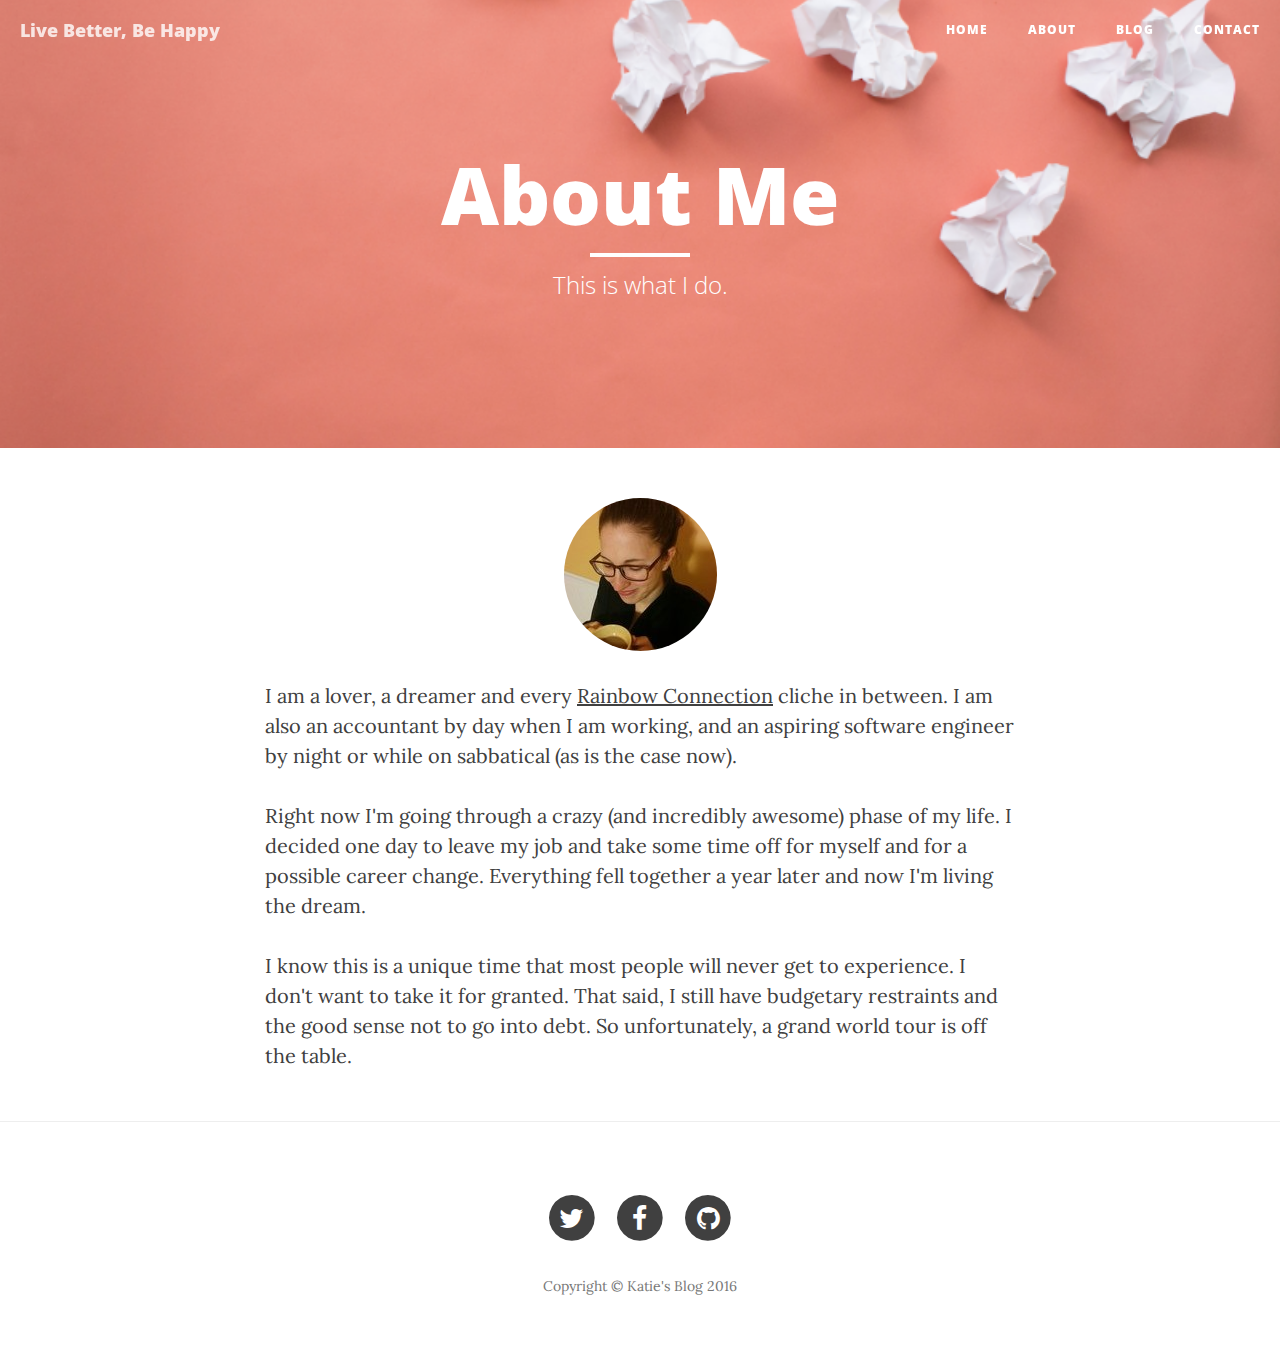
==== about.html @ 71c8569e "Update about.html" ====
<!DOCTYPE html>
<html lang="en">

<head>

    <meta charset="utf-8">
    <meta http-equiv="X-UA-Compatible" content="IE=edge">
    <meta name="viewport" content="width=device-width, initial-scale=1">
    <meta name="description" content="">
    <meta name="author" content="">
    <link rel="icon" href="favicon.ico">

    <title>About - Katie's Blog</title>

    <!-- Bootstrap Core CSS -->
    <link href="css/bootstrap.min.css" rel="stylesheet">

    <!-- Custom CSS -->
    <link href="css/clean-blog.min.css" rel="stylesheet">
    <link href="css/widgets.css" rel="stylesheet">

    <!-- Custom Fonts -->
    <link href="http://maxcdn.bootstrapcdn.com/font-awesome/4.1.0/css/font-awesome.min.css" rel="stylesheet" type="text/css">
    <link href='http://fonts.googleapis.com/css?family=Lora:400,700,400italic,700italic' rel='stylesheet' type='text/css'>
    <link href='http://fonts.googleapis.com/css?family=Open+Sans:300italic,400italic,600italic,700italic,800italic,400,300,600,700,800' rel='stylesheet' type='text/css'>
    
    <script>
  (function(i,s,o,g,r,a,m){i['GoogleAnalyticsObject']=r;i[r]=i[r]||function(){
  (i[r].q=i[r].q||[]).push(arguments)},i[r].l=1*new Date();a=s.createElement(o),
  m=s.getElementsByTagName(o)[0];a.async=1;a.src=g;m.parentNode.insertBefore(a,m)
  })(window,document,'script','//www.google-analytics.com/analytics.js','ga');

  ga('create', 'UA-74999614-1', 'auto');
  ga('send', 'pageview');

    </script>

    <!-- HTML5 Shim and Respond.js IE8 support of HTML5 elements and media queries -->
    <!-- WARNING: Respond.js doesn't work if you view the page via file:// -->
    <!--[if lt IE 9]>
        <script src="https://oss.maxcdn.com/libs/html5shiv/3.7.0/html5shiv.js"></script>
        <script src="https://oss.maxcdn.com/libs/respond.js/1.4.2/respond.min.js"></script>
    <![endif]-->

</head>

<body>
  
  <div id="fb-root"></div>
  <script>(function(d, s, id) {
    var js, fjs = d.getElementsByTagName(s)[0];
    if (d.getElementById(id)) return;
    js = d.createElement(s); js.id = id;
    js.src = "//connect.facebook.net/en_GB/sdk.js#xfbml=1&version=v2.5";
    fjs.parentNode.insertBefore(js, fjs);
  }(document, 'script', 'facebook-jssdk'));</script>

    <!-- Navigation -->
    <nav class="navbar navbar-default navbar-custom navbar-fixed-top">
        <div class="container-fluid">
            <!-- Brand and toggle get grouped for better mobile display -->
            <div class="navbar-header page-scroll">
                <button type="button" class="navbar-toggle" data-toggle="collapse" data-target="#bs-example-navbar-collapse-1">
                    <span class="sr-only">Toggle navigation</span>
                    <span class="icon-bar"></span>
                    <span class="icon-bar"></span>
                    <span class="icon-bar"></span>
                </button>
                <a class="navbar-brand" href="index.html">Live Better, Be Happy</a>
            </div>

            <!-- Collect the nav links, forms, and other content for toggling -->
            <div class="collapse navbar-collapse" id="bs-example-navbar-collapse-1">
                <ul class="nav navbar-nav navbar-right">
                    <li>
                        <a href="index.html">Home</a>
                    </li>
                    <li>
                        <a href="about.html">About</a>
                    </li>
                    <li>
                        <a href="blog.html">Blog</a>
                    </li>
                    <li>
                        <a href="contact.html">Contact</a>
                    </li>
                </ul>
            </div>
            <!-- /.navbar-collapse -->
        </div>
        <!-- /.container -->
    </nav>

    <!-- Page Header -->
    <!-- Set your background image for this header on the line below. -->
    <header class="intro-header" style="background-image: url('images/about.png')">
        <div class="container">
            <div class="row">
                <div class="col-lg-8 col-lg-offset-2 col-md-10 col-md-offset-1">
                    <div class="page-heading">
                        <h1>About Me</h1>
                        <hr class="small">
                        <span class="subheading">This is what I do.</span>
                    </div>
                </div>
            </div>
        </div>
    </header>

    <!-- Main Content -->
    <div class="container">
        <div class="row">
            <div class="col-lg-8 col-lg-offset-2 col-md-10 col-md-offset-1">
              <img src="./images/sml_katie_crop.jpg" alt="Picture of Katie" class="img-circle center-block">
                <p>I am a lover, a dreamer and every <a href="https://youtu.be/jSFLZ-MzIhM" target="_blank">Rainbow Connection</a> cliche in between. I am also an accountant by day when I am working, and an aspiring software engineer by night or while on sabbatical (as is the case now).</p>
                <p>Right now I'm going through a crazy (and incredibly awesome) phase of my life. I decided one day to leave my job and take some time off for myself and for a possible career change. Everything fell together a year later and now I'm living the dream.</p>
                <p>I know this is a unique time that most people will never get to experience. I don't want to take it for granted. That said, I still have budgetary restraints and the good sense not to go into debt. So unfortunately, a grand world tour is off the table.</p>
    		<div class="fb-comments" data-href="http://webdevwaffles.com/about.html" data-numposts="5">
    		</div>
           </div>

        </div>
    </div>

    <hr>

    <!-- Footer -->
    <footer>
        <div class="container">
            <div class="row">
                <div class="col-lg-8 col-lg-offset-2 col-md-10 col-md-offset-1">
                    <ul class="list-inline text-center">
                        <li>
                            <a href="https://twitter.com/katie_nordman" target="_blank">
                                <span class="fa-stack fa-lg">
                                    <i class="fa fa-circle fa-stack-2x"></i>
                                    <i class="fa fa-twitter fa-stack-1x fa-inverse"></i>
                                </span>
                            </a>
                        </li>
                        <li>
                            <a href="https://www.facebook.com/katherine.pino.31" target="_blank">
                                <span class="fa-stack fa-lg">
                                    <i class="fa fa-circle fa-stack-2x"></i>
                                    <i class="fa fa-facebook fa-stack-1x fa-inverse"></i>
                                </span>
                            </a>
                        </li>
                        <li>
                            <a href="https://github.com/katiepino" target="_blank">
                                <span class="fa-stack fa-lg">
                                    <i class="fa fa-circle fa-stack-2x"></i>
                                    <i class="fa fa-github fa-stack-1x fa-inverse"></i>
                                </span>
                            </a>
                        </li>
                    </ul>
                    <p class="copyright text-muted">Copyright &copy; Katie's Blog 2016</p>
                </div>
            </div>
        </div>
    </footer>

    <!-- jQuery -->
    <script src="js/jquery.js"></script>

    <!-- Bootstrap Core JavaScript -->
    <script src="js/bootstrap.min.js"></script>

    <!-- Custom Theme JavaScript -->
    <script src="js/clean-blog.min.js"></script>

</body>

</html>
---- css/clean-blog.min.css ----
/*!
 * Clean Blog v1.0.0 (http://startbootstrap.com)
 * Copyright 2014 Start Bootstrap
 * Licensed under Apache 2.0 (https://github.com/IronSummitMedia/startbootstrap/blob/gh-pages/LICENSE)
 */

body{font-family:Lora,'Times New Roman',serif;font-size:20px;color:#404040}p{line-height:1.5;margin:30px 0}p a{text-decoration:underline}h1,h2,h3,h4,h5,h6{font-family:'Open Sans','Helvetica Neue',Helvetica,Arial,sans-serif;font-weight:800}a{color:#404040}a:hover,a:focus{color:#0085a1}a img:hover,a img:focus{cursor:zoom-in}blockquote{color:gray;font-style:italic}hr.small{max-width:100px;margin:15px auto;border-width:4px;border-color:#fff}.navbar-custom{position:absolute;top:0;left:0;width:100%;z-index:3;font-family:'Open Sans','Helvetica Neue',Helvetica,Arial,sans-serif}.navbar-custom .navbar-brand{font-weight:800}.navbar-custom .nav li a{text-transform:uppercase;font-size:12px;font-weight:800;letter-spacing:1px}@media only screen and (min-width:768px){.navbar-custom{background:0 0;border-bottom:1px solid transparent}.navbar-custom .navbar-brand{color:#fff;padding:20px}.navbar-custom .navbar-brand:hover,.navbar-custom .navbar-brand:focus{color:rgba(255,255,255,.8)}.navbar-custom .nav li a{color:#fff;padding:20px}.navbar-custom .nav li a:hover,.navbar-custom .nav li a:focus{color:rgba(255,255,255,.8)}}@media only screen and (min-width:1170px){.navbar-custom{-webkit-transition:background-color .3s;-moz-transition:background-color .3s;transition:background-color .3s;-webkit-transform:translate3d(0,0,0);-moz-transform:translate3d(0,0,0);-ms-transform:translate3d(0,0,0);-o-transform:translate3d(0,0,0);transform:translate3d(0,0,0);-webkit-backface-visibility:hidden;backface-visibility:hidden}.navbar-custom.is-fixed{position:fixed;top:-61px;background-color:rgba(255,255,255,.9);border-bottom:1px solid #f2f2f2;-webkit-transition:-webkit-transform .3s;-moz-transition:-moz-transform .3s;transition:transform .3s}.navbar-custom.is-fixed .navbar-brand{color:#404040}.navbar-custom.is-fixed .navbar-brand:hover,.navbar-custom.is-fixed .navbar-brand:focus{color:#0085a1}.navbar-custom.is-fixed .nav li a{color:#404040}.navbar-custom.is-fixed .nav li a:hover,.navbar-custom.is-fixed .nav li a:focus{color:#0085a1}.navbar-custom.is-visible{-webkit-transform:translate3d(0,100%,0);-moz-transform:translate3d(0,100%,0);-ms-transform:translate3d(0,100%,0);-o-transform:translate3d(0,100%,0);transform:translate3d(0,100%,0)}}.intro-header{background-color:gray;background:no-repeat center center;background-attachment:scroll;-webkit-background-size:cover;-moz-background-size:cover;background-size:cover;-o-background-size:cover;margin-bottom:50px}.intro-header .site-heading,.intro-header .post-heading,.intro-header .page-heading{padding:100px 0 50px;color:#fff}@media only screen and (min-width:768px){.intro-header .site-heading,.intro-header .post-heading,.intro-header .page-heading{padding:150px 0}}.intro-header .site-heading,.intro-header .page-heading{text-align:center}.intro-header .site-heading h1,.intro-header .page-heading h1{margin-top:0;font-size:50px}.intro-header .site-heading .subheading,.intro-header .page-heading .subheading{font-size:24px;line-height:1.1;display:block;font-family:'Open Sans','Helvetica Neue',Helvetica,Arial,sans-serif;font-weight:300;margin:10px 0 0}@media only screen and (min-width:768px){.intro-header .site-heading h1,.intro-header .page-heading h1{font-size:80px}}.intro-header .post-heading h1{font-size:35px}.intro-header .post-heading .subheading,.intro-header .post-heading .meta{line-height:1.1;display:block}.intro-header .post-heading .subheading{font-family:'Open Sans','Helvetica Neue',Helvetica,Arial,sans-serif;font-size:24px;margin:10px 0 30px;font-weight:600}.intro-header .post-heading .meta{font-family:Lora,'Times New Roman',serif;font-style:italic;font-weight:300;font-size:20px}.intro-header .post-heading .meta a{color:#fff}@media only screen and (min-width:768px){.intro-header .post-heading h1{font-size:55px}.intro-header .post-heading .subheading{font-size:30px}}.post-preview>a{color:#404040}.post-preview>a:hover,.post-preview>a:focus{text-decoration:none;color:#0085a1}.post-preview>a>.post-title{font-size:30px;margin-top:30px;margin-bottom:10px}.post-preview>a>.post-subtitle{margin:0;font-weight:300;margin-bottom:10px}.post-preview>.post-meta{color:gray;font-size:18px;font-style:italic;margin-top:0}.post-preview>.post-meta>a{text-decoration:none;color:#404040}.post-preview>.post-meta>a:hover,.post-preview>.post-meta>a:focus{color:#0085a1;text-decoration:underline}@media only screen and (min-width:768px){.post-preview>a>.post-title{font-size:36px}}.section-heading{font-size:36px;margin-top:60px;font-weight:700}.caption{text-align:left;font-size:14px;padding:10px;font-style:italic;margin:0;display:block;border-bottom-right-radius:5px;border-bottom-left-radius:5px}footer{padding:50px 0 65px}footer .list-inline{margin:0;padding:0}footer .copyright{font-size:14px;text-align:center;margin-bottom:0}.floating-label-form-group{font-size:14px;position:relative;margin-bottom:0;padding-bottom:.5em;border-bottom:1px solid #eee}.floating-label-form-group input,.floating-label-form-group textarea{z-index:1;position:relative;padding-right:0;padding-left:0;border:none;border-radius:0;font-size:1.5em;background:0 0;box-shadow:none!important;resize:none}.floating-label-form-group label{display:block;z-index:0;position:relative;top:2em;margin:0;font-size:.85em;line-height:1.764705882em;vertical-align:middle;vertical-align:baseline;opacity:0;-webkit-transition:top .3s ease,opacity .3s ease;-moz-transition:top .3s ease,opacity .3s ease;-ms-transition:top .3s ease,opacity .3s ease;transition:top .3s ease,opacity .3s ease}.floating-label-form-group::not(:first-child){padding-left:14px;border-left:1px solid #eee}.floating-label-form-group-with-value label{top:0;opacity:1}.floating-label-form-group-with-focus label{color:#0085a1}form .row:first-child .floating-label-form-group{border-top:1px solid #eee}.btn{font-family:'Open Sans','Helvetica Neue',Helvetica,Arial,sans-serif;text-transform:uppercase;font-size:14px;font-weight:800;letter-spacing:1px;border-radius:0;padding:15px 25px}.btn-lg{font-size:16px;padding:25px 35px}.btn-default:hover,.btn-default:focus{background-color:#0085a1;border:1px solid #0085a1;color:#fff}.pager{margin:20px 0 0}.pager li>a,.pager li>span{font-family:'Open Sans','Helvetica Neue',Helvetica,Arial,sans-serif;text-transform:uppercase;font-size:14px;font-weight:800;letter-spacing:1px;padding:15px 25px;background-color:#fff;border-radius:0}.pager li>a:hover,.pager li>a:focus{color:#fff;background-color:#0085a1;border:1px solid #0085a1}.pager .disabled>a,.pager .disabled>a:hover,.pager .disabled>a:focus,.pager .disabled>span{color:gray;background-color:#404040;cursor:not-allowed}::-moz-selection{color:#fff;text-shadow:none;background:#0085a1}::selection{color:#fff;text-shadow:none;background:#0085a1}img::selection{color:#fff;background:0 0}img::-moz-selection{color:#fff;background:0 0}body{webkit-tap-highlight-color:#0085a1}
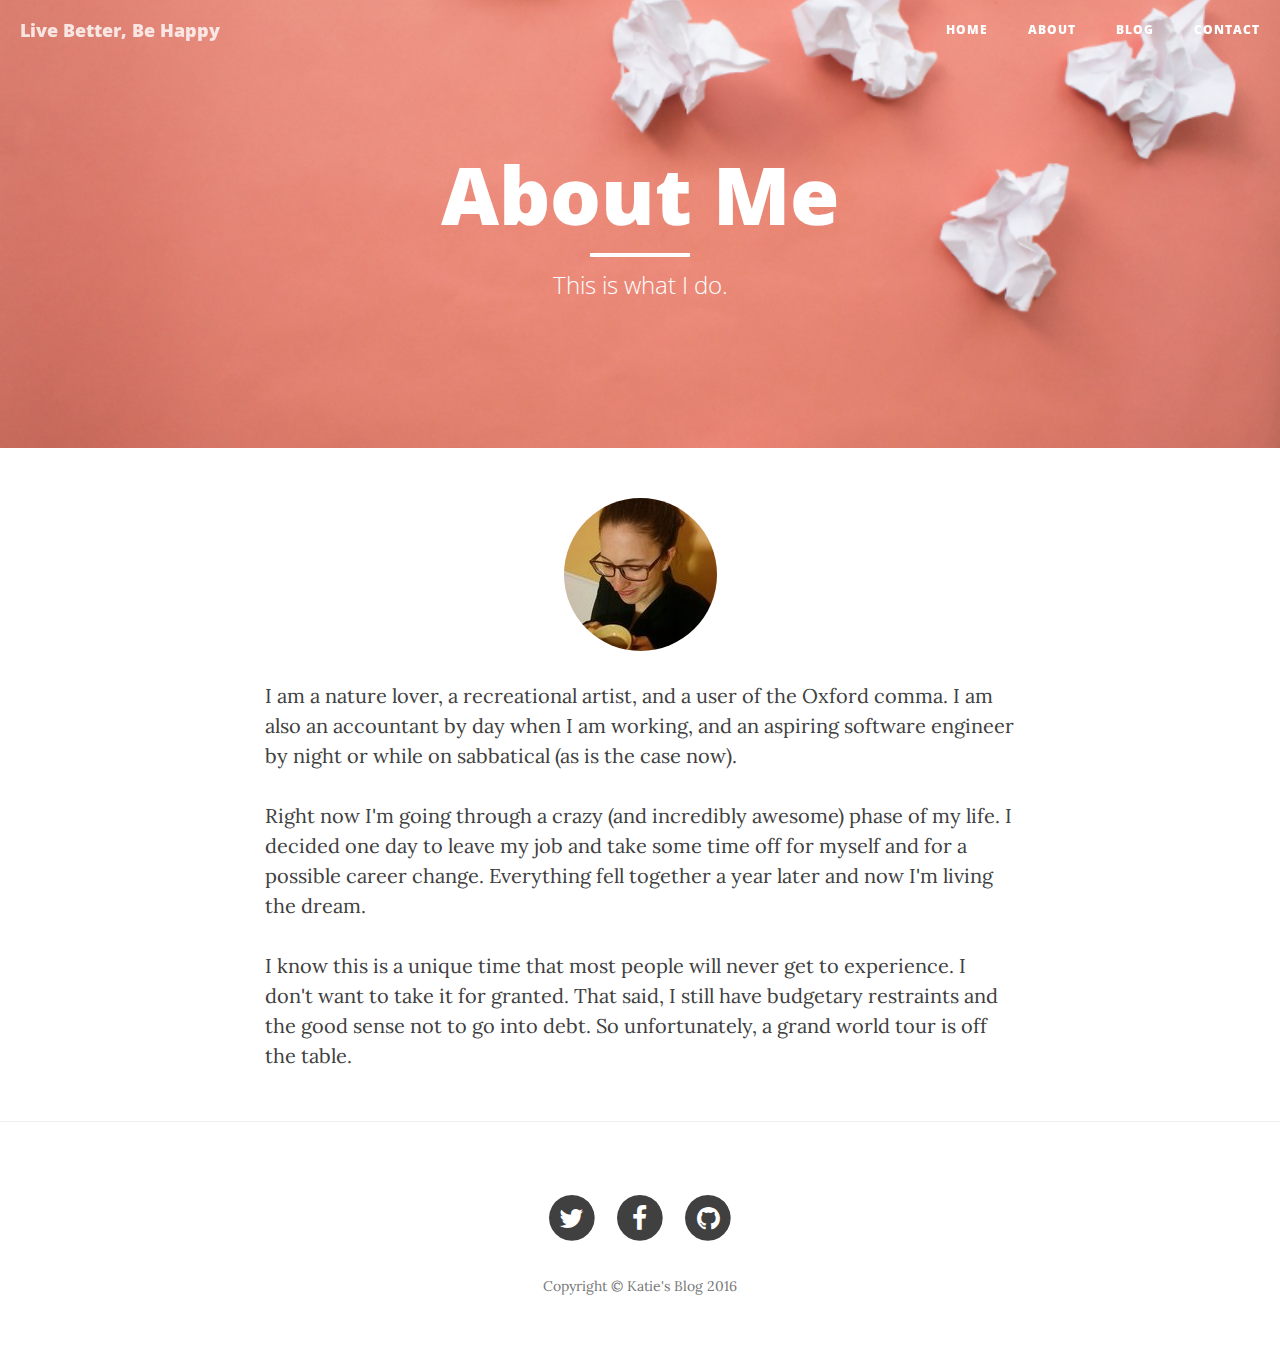
==== commit 75d5026b: "Update about.html" ====
--- a/about.html
+++ b/about.html
@@ -112,10 +112,10 @@
         <div class="row">
             <div class="col-lg-8 col-lg-offset-2 col-md-10 col-md-offset-1">
               <img src="./images/sml_katie_crop.jpg" alt="Picture of Katie" class="img-circle center-block">
-                <p>I am a lover, a dreamer and every <a href="https://youtu.be/jSFLZ-MzIhM" target="_blank">Rainbow Connection</a> cliche in between. I am also an accountant by day when I am working, and an aspiring software engineer by night or while on sabbatical (as is the case now).</p>
+                <p>I am a nature lover, a recreational artist, and a user of the Oxford comma. I am also an accountant by day when I am working, and an aspiring software engineer by night or while on sabbatical (as is the case now).</p>
                 <p>Right now I'm going through a crazy (and incredibly awesome) phase of my life. I decided one day to leave my job and take some time off for myself and for a possible career change. Everything fell together a year later and now I'm living the dream.</p>
                 <p>I know this is a unique time that most people will never get to experience. I don't want to take it for granted. That said, I still have budgetary restraints and the good sense not to go into debt. So unfortunately, a grand world tour is off the table.</p>
-    		<div class="fb-comments" data-href="http://webdevwaffles.com/about.html" data-numposts="5">
+    		<div class="fb-comments" data-href="http://katiepino.github.io/about.html" data-numposts="5">
     		</div>
            </div>
 
--- a/css/clean-blog.min.css
+++ b/css/clean-blog.min.css
@@ -4,4 +4,4 @@
  * Licensed under Apache 2.0 (https://github.com/IronSummitMedia/startbootstrap/blob/gh-pages/LICENSE)
  */
 
-body{font-family:Lora,'Times New Roman',serif;font-size:20px;color:#404040}p{line-height:1.5;margin:30px 0}p a{text-decoration:underline}h1,h2,h3,h4,h5,h6{font-family:'Open Sans','Helvetica Neue',Helvetica,Arial,sans-serif;font-weight:800}a{color:#404040}a:hover,a:focus{color:#0085a1}a img:hover,a img:focus{cursor:zoom-in}blockquote{color:gray;font-style:italic}hr.small{max-width:100px;margin:15px auto;border-width:4px;border-color:#fff}.navbar-custom{position:absolute;top:0;left:0;width:100%;z-index:3;font-family:'Open Sans','Helvetica Neue',Helvetica,Arial,sans-serif}.navbar-custom .navbar-brand{font-weight:800}.navbar-custom .nav li a{text-transform:uppercase;font-size:12px;font-weight:800;letter-spacing:1px}@media only screen and (min-width:768px){.navbar-custom{background:0 0;border-bottom:1px solid transparent}.navbar-custom .navbar-brand{color:#fff;padding:20px}.navbar-custom .navbar-brand:hover,.navbar-custom .navbar-brand:focus{color:rgba(255,255,255,.8)}.navbar-custom .nav li a{color:#fff;padding:20px}.navbar-custom .nav li a:hover,.navbar-custom .nav li a:focus{color:rgba(255,255,255,.8)}}@media only screen and (min-width:1170px){.navbar-custom{-webkit-transition:background-color .3s;-moz-transition:background-color .3s;transition:background-color .3s;-webkit-transform:translate3d(0,0,0);-moz-transform:translate3d(0,0,0);-ms-transform:translate3d(0,0,0);-o-transform:translate3d(0,0,0);transform:translate3d(0,0,0);-webkit-backface-visibility:hidden;backface-visibility:hidden}.navbar-custom.is-fixed{position:fixed;top:-61px;background-color:rgba(255,255,255,.9);border-bottom:1px solid #f2f2f2;-webkit-transition:-webkit-transform .3s;-moz-transition:-moz-transform .3s;transition:transform .3s}.navbar-custom.is-fixed .navbar-brand{color:#404040}.navbar-custom.is-fixed .navbar-brand:hover,.navbar-custom.is-fixed .navbar-brand:focus{color:#0085a1}.navbar-custom.is-fixed .nav li a{color:#404040}.navbar-custom.is-fixed .nav li a:hover,.navbar-custom.is-fixed .nav li a:focus{color:#0085a1}.navbar-custom.is-visible{-webkit-transform:translate3d(0,100%,0);-moz-transform:translate3d(0,100%,0);-ms-transform:translate3d(0,100%,0);-o-transform:translate3d(0,100%,0);transform:translate3d(0,100%,0)}}.intro-header{background-color:gray;background:no-repeat center center;background-attachment:scroll;-webkit-background-size:cover;-moz-background-size:cover;background-size:cover;-o-background-size:cover;margin-bottom:50px}.intro-header .site-heading,.intro-header .post-heading,.intro-header .page-heading{padding:100px 0 50px;color:#fff}@media only screen and (min-width:768px){.intro-header .site-heading,.intro-header .post-heading,.intro-header .page-heading{padding:150px 0}}.intro-header .site-heading,.intro-header .page-heading{text-align:center}.intro-header .site-heading h1,.intro-header .page-heading h1{margin-top:0;font-size:50px}.intro-header .site-heading .subheading,.intro-header .page-heading .subheading{font-size:24px;line-height:1.1;display:block;font-family:'Open Sans','Helvetica Neue',Helvetica,Arial,sans-serif;font-weight:300;margin:10px 0 0}@media only screen and (min-width:768px){.intro-header .site-heading h1,.intro-header .page-heading h1{font-size:80px}}.intro-header .post-heading h1{font-size:35px}.intro-header .post-heading .subheading,.intro-header .post-heading .meta{line-height:1.1;display:block}.intro-header .post-heading .subheading{font-family:'Open Sans','Helvetica Neue',Helvetica,Arial,sans-serif;font-size:24px;margin:10px 0 30px;font-weight:600}.intro-header .post-heading .meta{font-family:Lora,'Times New Roman',serif;font-style:italic;font-weight:300;font-size:20px}.intro-header .post-heading .meta a{color:#fff}@media only screen and (min-width:768px){.intro-header .post-heading h1{font-size:55px}.intro-header .post-heading .subheading{font-size:30px}}.post-preview>a{color:#404040}.post-preview>a:hover,.post-preview>a:focus{text-decoration:none;color:#0085a1}.post-preview>a>.post-title{font-size:30px;margin-top:30px;margin-bottom:10px}.post-preview>a>.post-subtitle{margin:0;font-weight:300;margin-bottom:10px}.post-preview>.post-meta{color:gray;font-size:18px;font-style:italic;margin-top:0}.post-preview>.post-meta>a{text-decoration:none;color:#404040}.post-preview>.post-meta>a:hover,.post-preview>.post-meta>a:focus{color:#0085a1;text-decoration:underline}@media only screen and (min-width:768px){.post-preview>a>.post-title{font-size:36px}}.section-heading{font-size:36px;margin-top:60px;font-weight:700}.caption{text-align:left;font-size:14px;padding:10px;font-style:italic;margin:0;display:block;border-bottom-right-radius:5px;border-bottom-left-radius:5px}footer{padding:50px 0 65px}footer .list-inline{margin:0;padding:0}footer .copyright{font-size:14px;text-align:center;margin-bottom:0}.floating-label-form-group{font-size:14px;position:relative;margin-bottom:0;padding-bottom:.5em;border-bottom:1px solid #eee}.floating-label-form-group input,.floating-label-form-group textarea{z-index:1;position:relative;padding-right:0;padding-left:0;border:none;border-radius:0;font-size:1.5em;background:0 0;box-shadow:none!important;resize:none}.floating-label-form-group label{display:block;z-index:0;position:relative;top:2em;margin:0;font-size:.85em;line-height:1.764705882em;vertical-align:middle;vertical-align:baseline;opacity:0;-webkit-transition:top .3s ease,opacity .3s ease;-moz-transition:top .3s ease,opacity .3s ease;-ms-transition:top .3s ease,opacity .3s ease;transition:top .3s ease,opacity .3s ease}.floating-label-form-group::not(:first-child){padding-left:14px;border-left:1px solid #eee}.floating-label-form-group-with-value label{top:0;opacity:1}.floating-label-form-group-with-focus label{color:#0085a1}form .row:first-child .floating-label-form-group{border-top:1px solid #eee}.btn{font-family:'Open Sans','Helvetica Neue',Helvetica,Arial,sans-serif;text-transform:uppercase;font-size:14px;font-weight:800;letter-spacing:1px;border-radius:0;padding:15px 25px}.btn-lg{font-size:16px;padding:25px 35px}.btn-default:hover,.btn-default:focus{background-color:#0085a1;border:1px solid #0085a1;color:#fff}.pager{margin:20px 0 0}.pager li>a,.pager li>span{font-family:'Open Sans','Helvetica Neue',Helvetica,Arial,sans-serif;text-transform:uppercase;font-size:14px;font-weight:800;letter-spacing:1px;padding:15px 25px;background-color:#fff;border-radius:0}.pager li>a:hover,.pager li>a:focus{color:#fff;background-color:#0085a1;border:1px solid #0085a1}.pager .disabled>a,.pager .disabled>a:hover,.pager .disabled>a:focus,.pager .disabled>span{color:gray;background-color:#404040;cursor:not-allowed}::-moz-selection{color:#fff;text-shadow:none;background:#0085a1}::selection{color:#fff;text-shadow:none;background:#0085a1}img::selection{color:#fff;background:0 0}img::-moz-selection{color:#fff;background:0 0}body{webkit-tap-highlight-color:#0085a1}
+body{font-family:Lora,'Times New Roman',serif;font-size:20px;color:#404040}p{line-height:1.5;margin:30px 0}p a{text-decoration:underline}h1,h2,h3,h4,h5,h6{font-family:'Open Sans','Helvetica Neue',Helvetica,Arial,sans-serif;font-weight:800}a{color:#404040}a:hover,a:focus{color:#0085a1}a img:hover,a img:focus{cursor:zoom-in}blockquote{color:gray;font-style:italic}hr.small{max-width:100px;margin:15px auto;border-width:4px;border-color:#fff}.navbar-custom{position:absolute;top:0;left:0;width:100%;z-index:3;font-family:'Open Sans','Helvetica Neue',Helvetica,Arial,sans-serif}.navbar-custom .navbar-brand{font-weight:800}.navbar-custom .nav li a{text-transform:uppercase;font-size:12px;font-weight:800;letter-spacing:1px}@media only screen and (min-width:768px){.navbar-custom{background:0 0;border-bottom:1px solid transparent}.navbar-custom .navbar-brand{color:#fff;padding:20px}.navbar-custom .navbar-brand:hover,.navbar-custom .navbar-brand:focus{color:rgba(255,255,255,.8)}.navbar-custom .nav li a{color:#fff;padding:20px}.navbar-custom .nav li a:hover,.navbar-custom .nav li a:focus{color:rgba(255,255,255,.8)}}@media only screen and (min-width:1170px){.navbar-custom{-webkit-transition:background-color .3s;-moz-transition:background-color .3s;transition:background-color .3s;-webkit-transform:translate3d(0,0,0);-moz-transform:translate3d(0,0,0);-ms-transform:translate3d(0,0,0);-o-transform:translate3d(0,0,0);transform:translate3d(0,0,0);-webkit-backface-visibility:hidden;backface-visibility:hidden}.navbar-custom.is-fixed{position:fixed;top:-61px;background-color:rgba(255,255,255,.9);border-bottom:1px solid #f2f2f2;-webkit-transition:-webkit-transform .3s;-moz-transition:-moz-transform .3s;transition:transform .3s}.navbar-custom.is-fixed .navbar-brand{color:#404040}.navbar-custom.is-fixed .navbar-brand:hover,.navbar-custom.is-fixed .navbar-brand:focus{color:#0085a1}.navbar-custom.is-fixed .nav li a{color:#404040}.navbar-custom.is-fixed .nav li a:hover,.navbar-custom.is-fixed .nav li a:focus{color:#0085a1}.navbar-custom.is-visible{-webkit-transform:translate3d(0,100%,0);-moz-transform:translate3d(0,100%,0);-ms-transform:translate3d(0,100%,0);-o-transform:translate3d(0,100%,0);transform:translate3d(0,100%,0)}}.intro-header{background-color:gray;background:no-repeat center center;background-attachment:scroll;-webkit-background-size:cover;-moz-background-size:cover;background-size:cover;-o-background-size:cover;margin-bottom:50px}.intro-header .site-heading,.intro-header .post-heading,.intro-header .page-heading{padding:100px 0 50px;color:#fff}@media only screen and (min-width:768px){.intro-header .site-heading,.intro-header .post-heading,.intro-header .page-heading{padding:150px 0}}.intro-header .site-heading,.intro-header .page-heading{text-align:center}.intro-header .site-heading h1,.intro-header .page-heading h1{margin-top:0;font-size:50px}.intro-header .site-heading .subheading,.intro-header .page-heading .subheading{font-size:24px;line-height:1.1;display:block;font-family:'Open Sans','Helvetica Neue',Helvetica,Arial,sans-serif;font-weight:300;margin:10px 0 0}@media only screen and (min-width:768px){.intro-header .site-heading h1,.intro-header .page-heading h1{font-size:80px}}.intro-header .post-heading h1{font-size:35px}.intro-header .post-heading .subheading,.intro-header .post-heading .meta{line-height:1.1;display:block}.intro-header .post-heading .subheading{font-family:'Open Sans','Helvetica Neue',Helvetica,Arial,sans-serif;font-size:24px;margin:10px 0 30px;font-weight:600}.intro-header .post-heading .meta{font-family:Lora,'Times New Roman',serif;font-style:italic;font-weight:300;font-size:20px}.intro-header .post-heading .meta a{color:#fff}@media only screen and (min-width:768px){.intro-header .post-heading h1{font-size:55px}.intro-header .post-heading .subheading{font-size:30px}}.post-preview>a{color:#404040}.post-preview>a:hover,.post-preview>a:focus{text-decoration:none;color:#0085a1}.post-preview>a>.post-title{font-size:30px;margin-top:30px;margin-bottom:10px}.post-preview>a>.post-subtitle{margin:0;font-weight:300;margin-bottom:10px}.post-preview>.post-meta{color:gray;font-size:18px;font-style:italic;margin-top:0}.post-preview>.post-meta>a{text-decoration:none;color:#404040}.post-preview>.post-meta>a:hover,.post-preview>.post-meta>a:focus{color:#0085a1;text-decoration:underline}@media only screen and (min-width:768px){.post-preview>a>.post-title{font-size:36px}}.section-heading{font-size:36px;margin-top:60px;font-weight:700}.caption{text-align:center;font-size:14px;padding:10px;font-style:italic;margin:0;display:block;border-bottom-right-radius:5px;border-bottom-left-radius:5px}footer{padding:50px 0 65px}footer .list-inline{margin:0;padding:0}footer .copyright{font-size:14px;text-align:center;margin-bottom:0}.floating-label-form-group{font-size:14px;position:relative;margin-bottom:0;padding-bottom:.5em;border-bottom:1px solid #eee}.floating-label-form-group input,.floating-label-form-group textarea{z-index:1;position:relative;padding-right:0;padding-left:0;border:none;border-radius:0;font-size:1.5em;background:0 0;box-shadow:none!important;resize:none}.floating-label-form-group label{display:block;z-index:0;position:relative;top:2em;margin:0;font-size:.85em;line-height:1.764705882em;vertical-align:middle;vertical-align:baseline;opacity:0;-webkit-transition:top .3s ease,opacity .3s ease;-moz-transition:top .3s ease,opacity .3s ease;-ms-transition:top .3s ease,opacity .3s ease;transition:top .3s ease,opacity .3s ease}.floating-label-form-group::not(:first-child){padding-left:14px;border-left:1px solid #eee}.floating-label-form-group-with-value label{top:0;opacity:1}.floating-label-form-group-with-focus label{color:#0085a1}form .row:first-child .floating-label-form-group{border-top:1px solid #eee}.btn{font-family:'Open Sans','Helvetica Neue',Helvetica,Arial,sans-serif;text-transform:uppercase;font-size:14px;font-weight:800;letter-spacing:1px;border-radius:0;padding:15px 25px}.btn-lg{font-size:16px;padding:25px 35px}.btn-default:hover,.btn-default:focus{background-color:#0085a1;border:1px solid #0085a1;color:#fff}.pager{margin:20px 0 0}.pager li>a,.pager li>span{font-family:'Open Sans','Helvetica Neue',Helvetica,Arial,sans-serif;text-transform:uppercase;font-size:14px;font-weight:800;letter-spacing:1px;padding:15px 25px;background-color:#fff;border-radius:0}.pager li>a:hover,.pager li>a:focus{color:#fff;background-color:#0085a1;border:1px solid #0085a1}.pager .disabled>a,.pager .disabled>a:hover,.pager .disabled>a:focus,.pager .disabled>span{color:gray;background-color:#404040;cursor:not-allowed}::-moz-selection{color:#fff;text-shadow:none;background:#0085a1}::selection{color:#fff;text-shadow:none;background:#0085a1}img::selection{color:#fff;background:0 0}img::-moz-selection{color:#fff;background:0 0}body{webkit-tap-highlight-color:#0085a1}
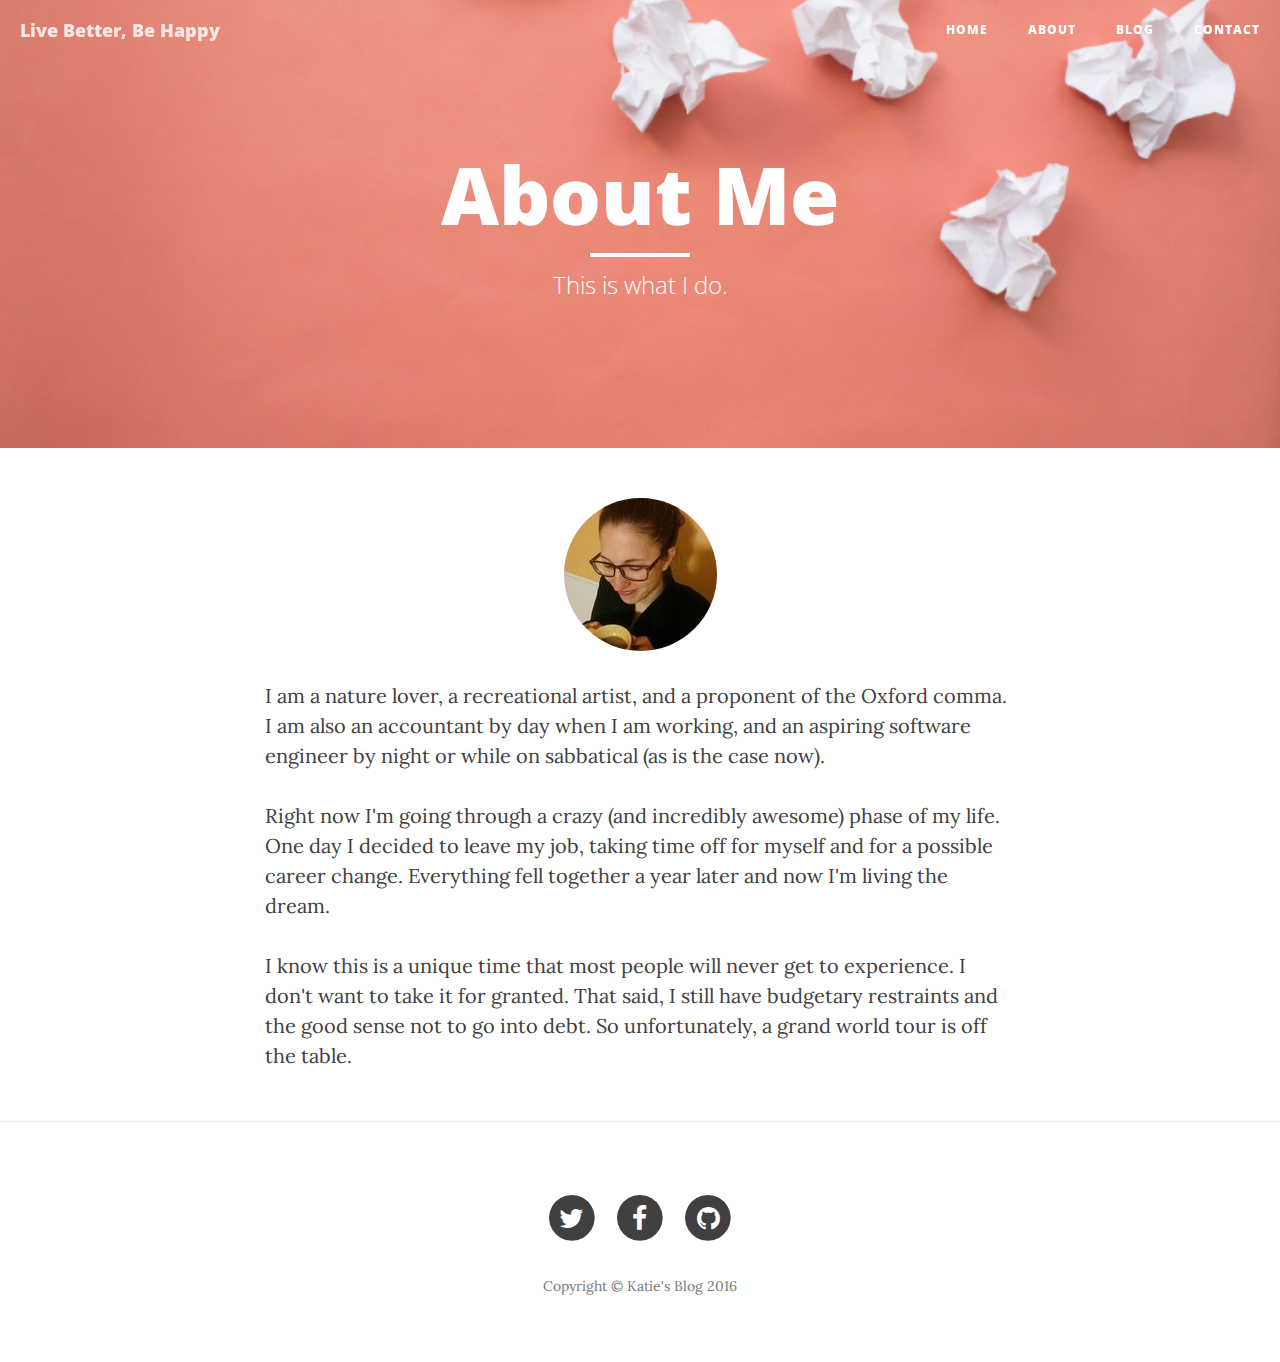
==== commit b5c8b9a5: "Update about.html" ====
--- a/about.html
+++ b/about.html
@@ -112,8 +112,8 @@
         <div class="row">
             <div class="col-lg-8 col-lg-offset-2 col-md-10 col-md-offset-1">
               <img src="./images/sml_katie_crop.jpg" alt="Picture of Katie" class="img-circle center-block">
-                <p>I am a nature lover, a recreational artist, and a user of the Oxford comma. I am also an accountant by day when I am working, and an aspiring software engineer by night or while on sabbatical (as is the case now).</p>
-                <p>Right now I'm going through a crazy (and incredibly awesome) phase of my life. I decided one day to leave my job and take some time off for myself and for a possible career change. Everything fell together a year later and now I'm living the dream.</p>
+                <p>I am a nature lover, a recreational artist, and a proponent of the Oxford comma. I am also an accountant by day when I am working, and an aspiring software engineer by night or while on sabbatical (as is the case now).</p>
+                <p>Right now I'm going through a crazy (and incredibly awesome) phase of my life. One day I decided to leave my job, taking time off for myself and for a possible career change. Everything fell together a year later and now I'm living the dream.</p>
                 <p>I know this is a unique time that most people will never get to experience. I don't want to take it for granted. That said, I still have budgetary restraints and the good sense not to go into debt. So unfortunately, a grand world tour is off the table.</p>
     		<div class="fb-comments" data-href="http://katiepino.github.io/about.html" data-numposts="5">
     		</div>
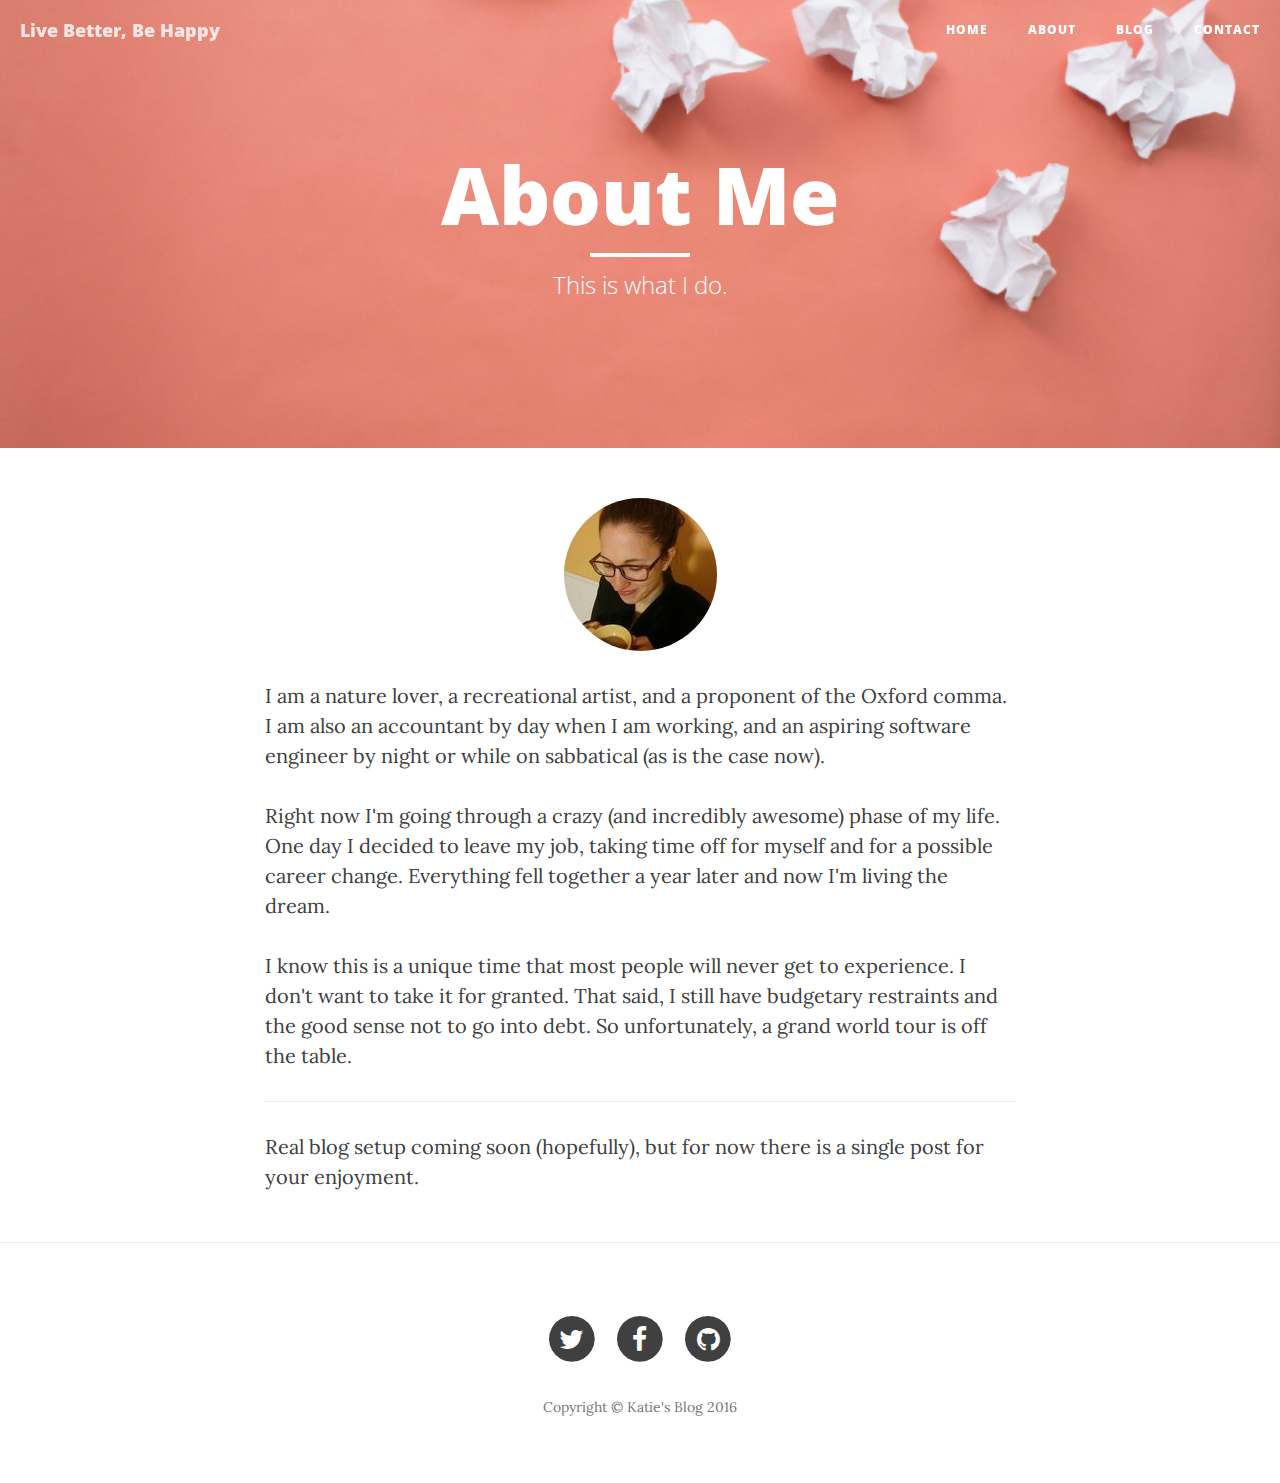
==== commit 612df1f8: "Update about.html" ====
--- a/about.html
+++ b/about.html
@@ -115,6 +115,8 @@
                 <p>I am a nature lover, a recreational artist, and a proponent of the Oxford comma. I am also an accountant by day when I am working, and an aspiring software engineer by night or while on sabbatical (as is the case now).</p>
                 <p>Right now I'm going through a crazy (and incredibly awesome) phase of my life. One day I decided to leave my job, taking time off for myself and for a possible career change. Everything fell together a year later and now I'm living the dream.</p>
                 <p>I know this is a unique time that most people will never get to experience. I don't want to take it for granted. That said, I still have budgetary restraints and the good sense not to go into debt. So unfortunately, a grand world tour is off the table.</p>
+                <hr>
+                <p>Real blog setup coming soon (hopefully), but for now there is a single post for your enjoyment.</p>
     		<div class="fb-comments" data-href="http://katiepino.github.io/about.html" data-numposts="5">
     		</div>
            </div>
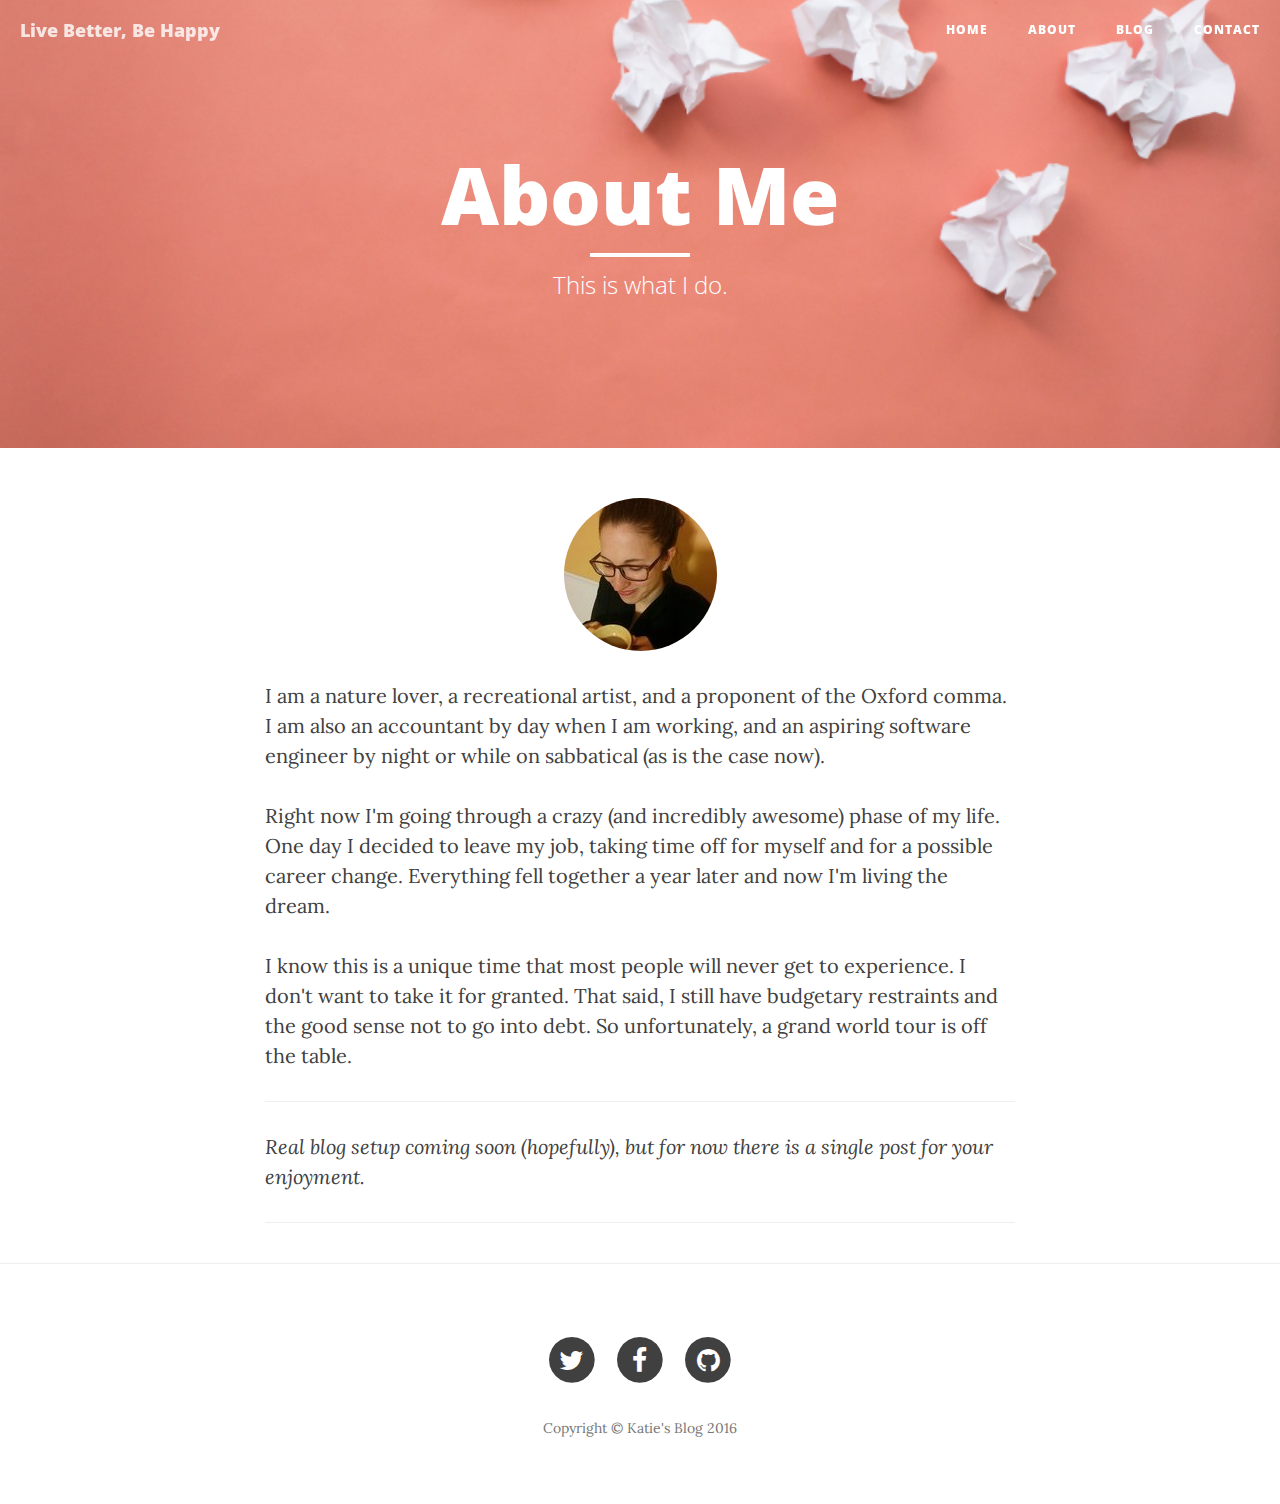
==== commit d47013dd: "Update about.html" ====
--- a/about.html
+++ b/about.html
@@ -116,7 +116,8 @@
                 <p>Right now I'm going through a crazy (and incredibly awesome) phase of my life. One day I decided to leave my job, taking time off for myself and for a possible career change. Everything fell together a year later and now I'm living the dream.</p>
                 <p>I know this is a unique time that most people will never get to experience. I don't want to take it for granted. That said, I still have budgetary restraints and the good sense not to go into debt. So unfortunately, a grand world tour is off the table.</p>
                 <hr>
-                <p>Real blog setup coming soon (hopefully), but for now there is a single post for your enjoyment.</p>
+                <p><em>Real blog setup coming soon (hopefully), but for now there is a single post for your enjoyment.</em></p>
+                <hr>
     		<div class="fb-comments" data-href="http://katiepino.github.io/about.html" data-numposts="5">
     		</div>
            </div>
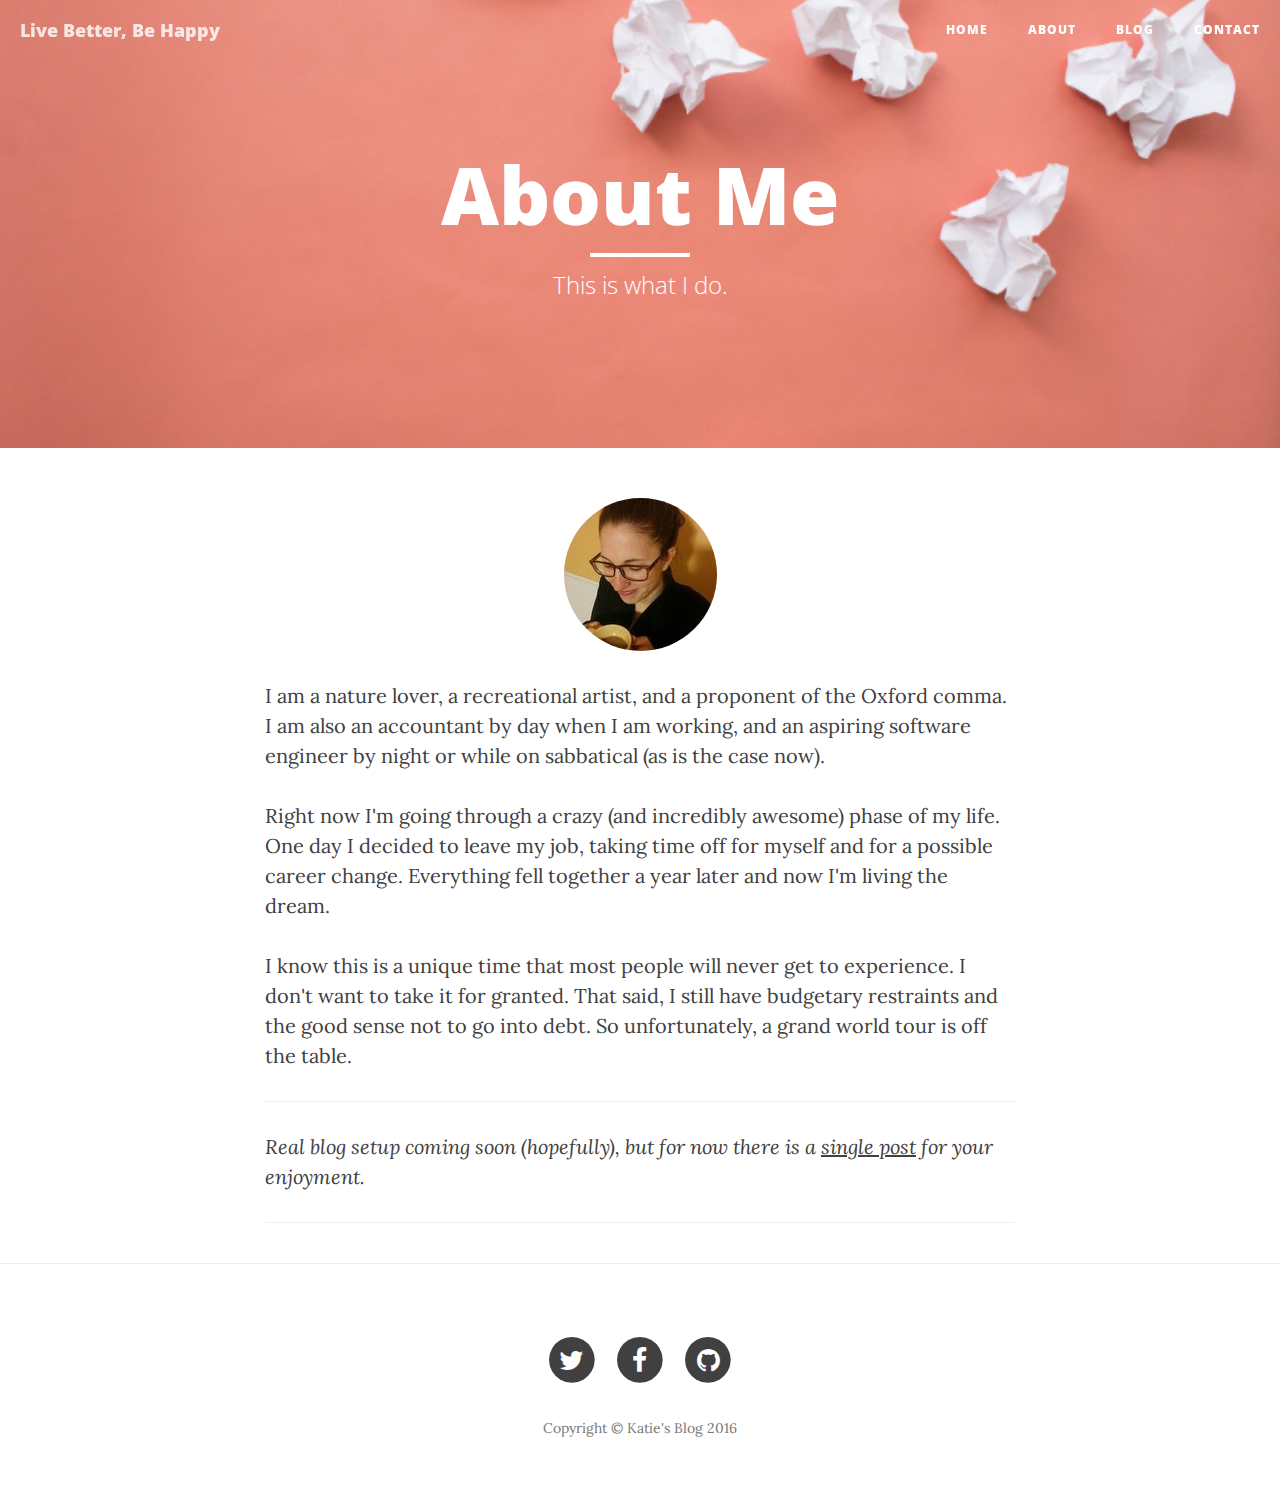
==== commit c8850292: "Update about.html" ====
--- a/about.html
+++ b/about.html
@@ -116,7 +116,7 @@
                 <p>Right now I'm going through a crazy (and incredibly awesome) phase of my life. One day I decided to leave my job, taking time off for myself and for a possible career change. Everything fell together a year later and now I'm living the dream.</p>
                 <p>I know this is a unique time that most people will never get to experience. I don't want to take it for granted. That said, I still have budgetary restraints and the good sense not to go into debt. So unfortunately, a grand world tour is off the table.</p>
                 <hr>
-                <p><em>Real blog setup coming soon (hopefully), but for now there is a single post for your enjoyment.</em></p>
+                <p><em>Real blog setup coming soon (hopefully), but for now there is a <a href src="blog.html">single post</a> for your enjoyment.</em></p>
                 <hr>
     		<div class="fb-comments" data-href="http://katiepino.github.io/about.html" data-numposts="5">
     		</div>
